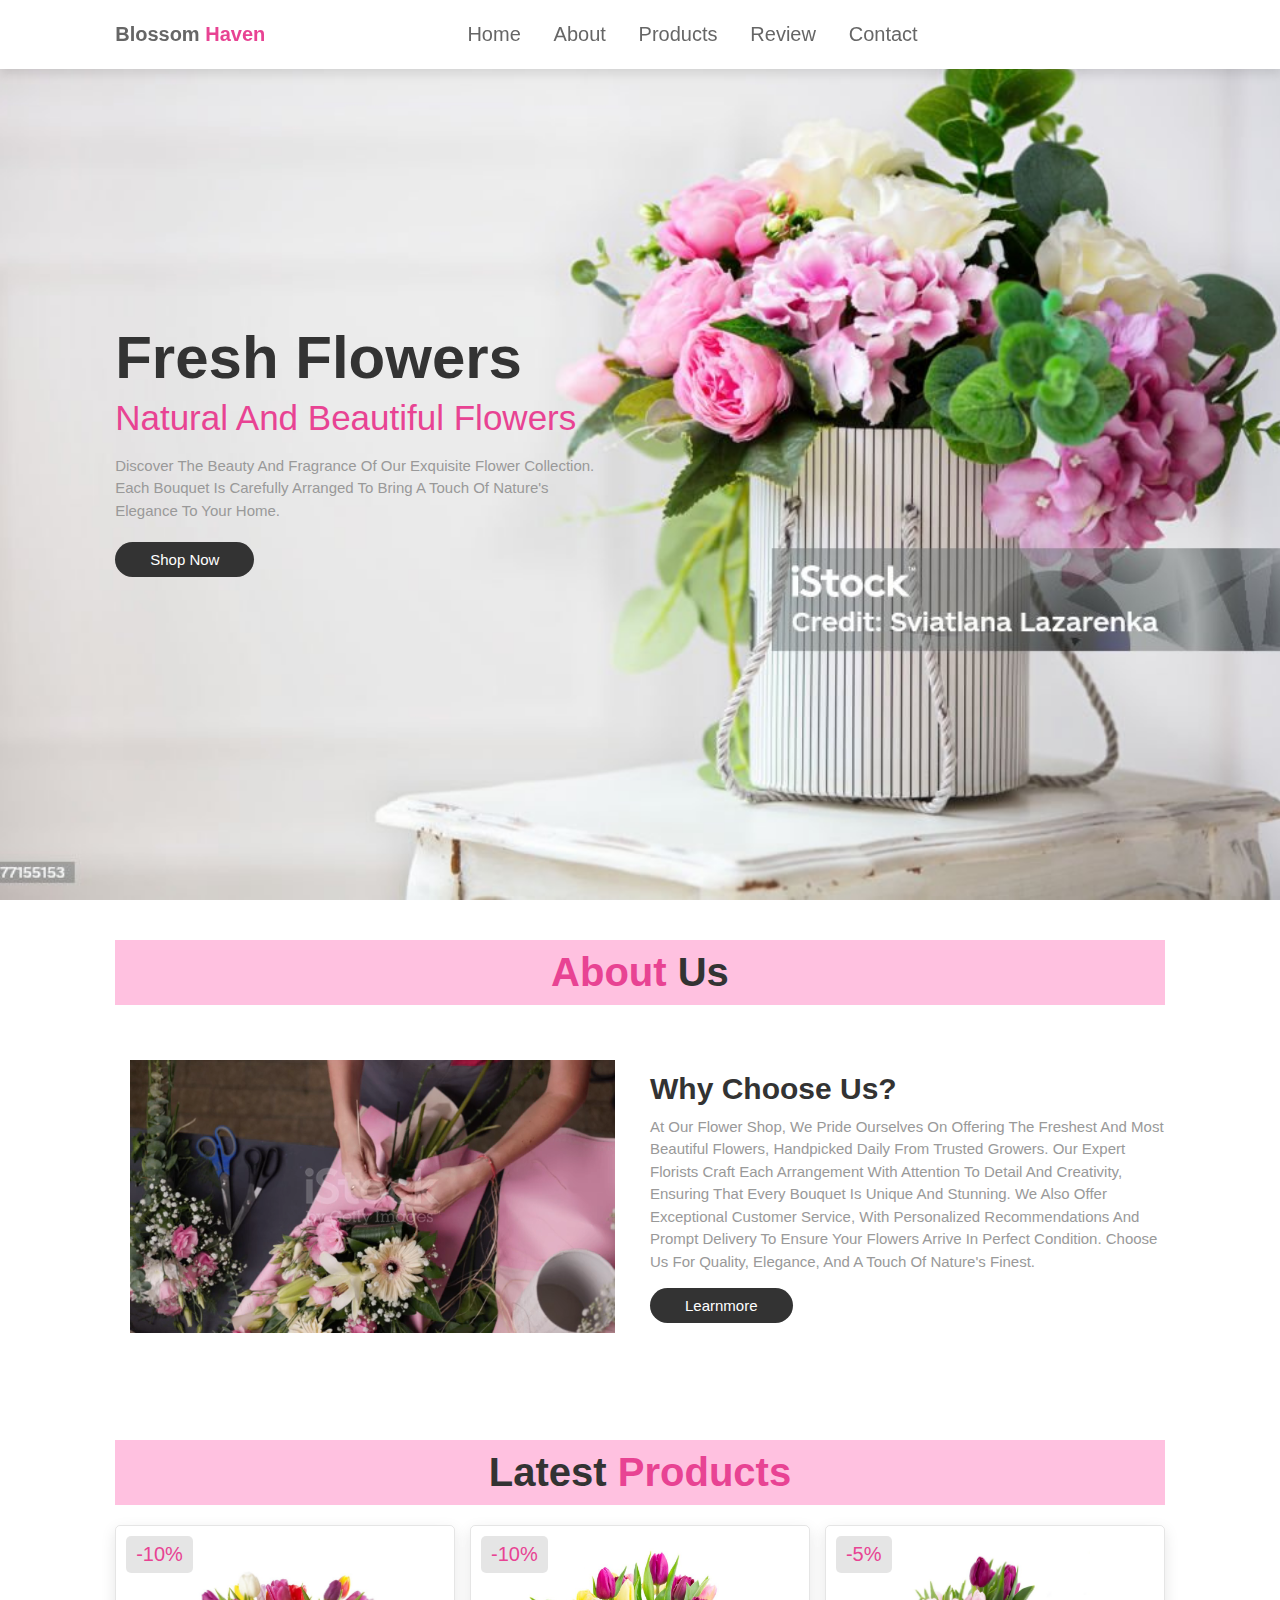
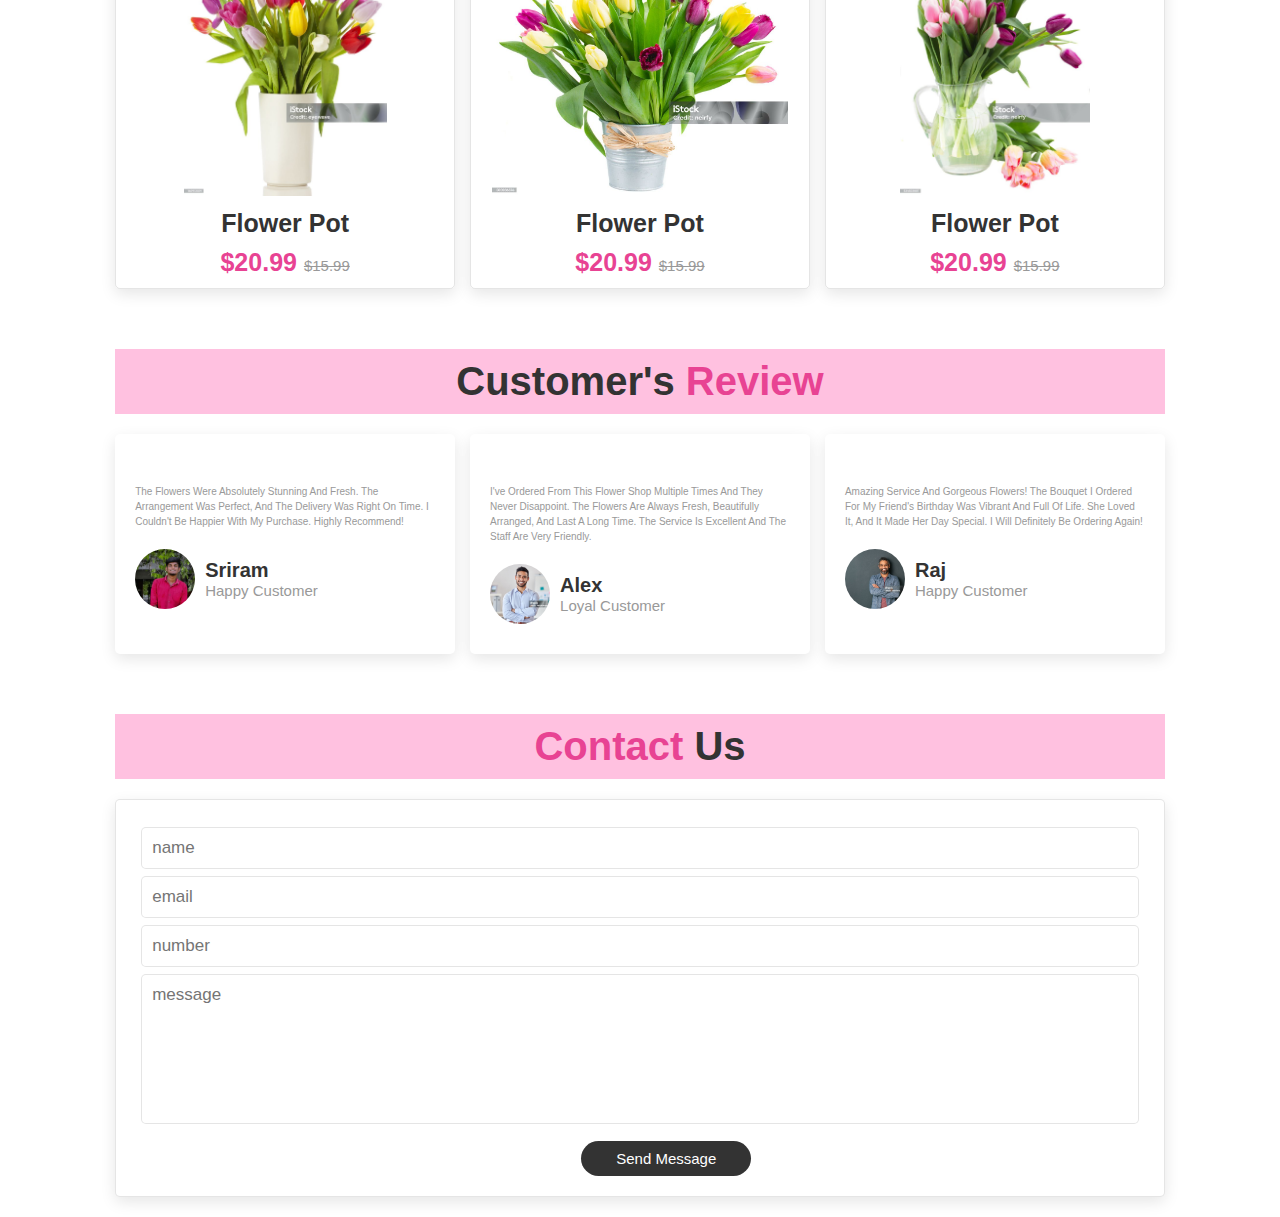
==== index.html @ 4be11bfb "first commit" ====
<!DOCTYPE html>
<html lang="en">
<head>
    <meta charset="UTF-8">
    <meta name="viewport" content="width=device-width, initial-scale=1.0">
    <link rel="stylesheet" href="https://cdnjs.cloudflare.com/ajax/libs/font-awesome/6.5.2/css/all.min.css" integrity="sha512-SnH5WK+bZxgPHs44uWIX+LLJAJ9/2PkPKZ5QiAj6Ta86w+fsb2TkcmfRyVX3pBnMFcV7oQPJkl9QevSCWr3W6A==" crossorigin="anonymous" referrerpolicy="no-referrer" />
    <link rel="stylesheet" href="css/styles.css">
    <title>Flower E-commerce</title>
</head>
<body>
    <header>

        <input type="checkbox" name="" id="toggler">
        <label for="toggler" class="fas fa-bars"></label>
        <a href="#" class="logo">Blossom  <span>Haven</span></a>

        <nav class="navbar">
            <a href="#home">Home</a>
            <a href="#about">about</a>
            <a href="#products">products</a>
            <a href="#review">review</a>
            <a href="#contact">contact</a>
        </nav>
        <div class="icons">
            <a href="#" class="fas fa-heart"></a>
            <a href="#" class="fas fa-shopping-cart"></a>
            <a href="#" class="fas fa-user"></a>
        </div>

    </header>

    <section class="home" id="home">
        <div class="content">
            <h3>fresh flowers</h3>
            <span>natural and beautiful flowers</span>
            <p>Discover the beauty and fragrance of our exquisite flower collection. Each bouquet is carefully arranged to bring a touch of nature's elegance to your home.</p>
            <a href="#" class="btn">Shop now</a>
        </div>  
    </section>

    <section class="about" id="about">
        <h1 class="heading"><span>about </span>us</h1>
        <div class="row">
            <div class="video-container">
                <video src="images/about.mp4" loop autoplay muted></video>
            </div>

            <div class="content">
                <h3>why choose us?</h3>
                <p>
                At our flower shop, we pride ourselves on offering the freshest and most beautiful flowers, handpicked daily from trusted growers. Our expert florists craft each arrangement with attention to detail and creativity, ensuring that every bouquet is unique and stunning. We also offer exceptional customer service, with personalized recommendations and prompt delivery to ensure your flowers arrive in perfect condition. Choose us for quality, elegance, and a touch of nature's finest.
                </p>
                <a href="" class="btn">learnmore</a>
            </div>
            
        </div>
    </section>

    <section class="products" id="products">
        <h1 class="heading"> latest <span>products</span> </h1>
        <div class="box-container">
            
            <div class="box">
                <span class="discount">-10%</span>
                <div class="image">
                    <img src="images/img1.jpg" alt="">
                    <div class="icons">
                        <a href="#" class="fas fa-heart"></a>
                        <a href="#" class="cart-btn">add to cart</a>
                        <a href="#" class="fas fa-share"></a>
                    </div>
                </div>
                <dic class="content">
                    <h3>flower pot</h3>
                    <div class="price">
                        $20.99 <span>$15.99</span>
                    </div>
                </dic>
            </div>

            <div class="box">
                <span class="discount">-10%</span>
                <div class="image">
                    <img src="images/img2.jpg" alt="">
                    <div class="icons">
                        <a href="#" class="fas fa-heart"></a>
                        <a href="#" class="cart-btn">add to cart</a>
                        <a href="#" class="fas fa-share"></a>
                    </div>
                </div>
                <dic class="content">
                    <h3>flower pot</h3>
                    <div class="price">
                        $20.99 <span>$15.99</span>
                    </div>
                </dic>
            </div>

            <div class="box">
                <span class="discount">-5%</span>
                <div class="image">
                    <img src="images/img3.jpg" alt="">
                    <div class="icons">
                        <a href="#" class="fas fa-heart"></a>
                        <a href="#" class="cart-btn">add to cart</a>
                        <a href="#" class="fas fa-share"></a>
                    </div>
                </div>
                <dic class="content">
                    <h3>flower pot</h3>
                    <div class="price">
                        $20.99 <span>$15.99</span>
                    </div>
                </dic>
            </div>

        </div>
    </section>

    <section class="review" id="review">
        <h1 class="heading"> customer's <span>review</span></h1>
        <div class="box-container">
            <div class="box">
                <div class="stars">
                    <i class="fas fa-star"></i>
                    <i class="fas fa-star"></i>
                    <i class="fas fa-star"></i>
                    <i class="fas fa-star"></i>
                    <i class="fas fa-star"></i>
                </div>
                <p>
                    The flowers were absolutely stunning and fresh. The arrangement was perfect, and the delivery was right on time. I couldn't be happier with my purchase. Highly recommend!
                </p>
                <div class="user">
                    <img src="images/sri.webp" alt="">
                    <div class="user-info">
                        <h3>sriram</h3>
                        <span>happy customer</span>
                    </div>
                </div>
                <span class="fas fa-quote-right"></span>
            </div>
        
            <div class="box">
                <div class="stars">
                    <i class="fas fa-star"></i>
                    <i class="fas fa-star"></i>
                    <i class="fas fa-star"></i>
                    <i class="fas fa-star"></i>
                    <i class="fas fa-star"></i>
                </div>
                <p>
                    I've ordered from this flower shop multiple times and they never disappoint. The flowers are always fresh, beautifully arranged, and last a long time. The service is excellent and the staff are very friendly.
                </p>
                <div class="user">
                    <img src="images/user2.jpg" alt="">
                    <div class="user-info">
                        <h3>alex</h3>
                        <span>loyal customer</span>
                    </div>
                </div>
                <span class="fas fa-quote-right"></span>
            </div>
        
            <div class="box">
                <div class="stars">
                    <i class="fas fa-star"></i>
                    <i class="fas fa-star"></i>
                    <i class="fas fa-star"></i>
                    <i class="fas fa-star"></i>
                    <i class="fas fa-star"></i>
                </div>
                <p>
                    Amazing service and gorgeous flowers! The bouquet I ordered for my friend's birthday was vibrant and full of life. She loved it, and it made her day special. I will definitely be ordering again!
                </p>
                <div class="user">
                    <img src="images/user3.jpg" alt="">
                    <div class="user-info">
                        <h3>raj</h3>
                        <span>happy customer</span>
                    </div>
                </div>
                <span class="fas fa-quote-right"></span>
            </div>
        </div>
        
    </section>

    <section class="contact">
        <h1 class="heading"><span> contact </span> us </h1>
        <div class="row">
            <form action="">
                <input type="text" placeholder="name" class="box">
                <input type="email" placeholder="email" class="box">
                <input type="number" placeholder="number" class="box">
                <textarea name="" id="" class="box" placeholder="message" cols="30" rows="1-"></textarea>
                <input type="submit" value="send message" class="btn">
            </form>
        </div>
    </section>
</body>
</html>
---- css/styles.css ----
:root{
    --pink:#e84393
}

*{
    margin:0;
    padding: 0;
    box-sizing: border-box;
    font-family: Verdana, Geneva, Tahoma, sans-serif;
    outline: none;
    border: none;
    text-decoration: none;
    text-transform: capitalize;
    transition: .2s linear;
}

html{
    font-size: 62.5%;
    scroll-behavior: smooth;
    scroll-padding-top: 6rem;
    overflow-x: hidden;
}


section{
    padding: 2rem 9%;
}

header{
    position: fixed;
    top:0; left: 0; right: 0;
    background: #fff;
    padding: 2rem 9%;
    display: flex;
    align-items: center;
    justify-content: space-between;
    z-index: 1000;
    box-shadow: 0 .5rem 1rem rgba(0, 0, 0, .1);
}

header .logo{
    font-size: 2rem;
    font-weight: bolder;
    color: #666;
}
header .logo span{
    color: var(--pink);
}

header .navbar a{
    font-size: 2rem;
    padding: 0 1.5rem;
    color: #666;
}

header .navbar a:hover{
    color: var(--pink);
}

header .icons a{
    font-size: 2.5rem;
    color: #666;
    margin-left: 1.5rem;
}

header .icons a:hover{
    color: var(--pink);
}

header #toggler{
    display: none;
}

header .fa-bars{
    font-size: 3rem;
    color: #666;
    border-radius: .5rem;
    padding: .5rem 1.5rem;
    cursor: pointer;
    border: .1rem solid rgba(0, 0, 0, .1);
    display: none;
}

.home{
    display: flex;
    align-items: center;
    min-height: 100vh;
    background:url(../images/cover1.jpg) no-repeat;
    background-size: cover;
    background-position: center;
}

.home .content{
    max-width: 50rem;
}

.home .content h3{
    font-size: 6rem;
    color: #333;
}

.home .content span{
    font-size: 3.5rem;
    color: var(--pink);
    padding: 1rem 0;
    line-height: 1.5;
}

.home .content p{
    font-size: 1.5rem;
    color: #999;
    padding: 1rem 0;
    line-height: 1.5;
}

.btn{
    display: inline-block;
    margin-top: 1rem;
    border-radius: 5rem;
    background: #333;
    color: #fff;
    padding: .9rem 3.5rem;
    cursor: pointer;
    font-size: 1.5rem;  
}

.btn:hover{
    background-color: var(--pink);
}

.heading{
    text-align: center;
    font-size: 4rem;
    color: #333;
    padding: 1rem;
    margin: 2rem 0;
    background: rgba(255, 51, 153, .3);
}

.heading span{
    color: var(--pink);
}

.about .row{
    display: flex;
    align-items: center;
    gap: 2rem;
    flex-wrap: wrap;
    padding: 2rem 0;
    padding-bottom: 3rem;
}

.about .row .video-container{
    flex: 1 1 40rem;
    position: relative;
}

.about .row .video-container video{
    width: 100%;
    border: 1.5rem solid #fff;
    border-radius: .5rem;
    box-shadow: 0 .5rem 1 rgba(0, 0, 0, .1);
}

.about .row .content{
    flex: 1 1 40rem;
}

.about .row .content h3{
    font-size: 3rem;
    color: #333;
}

.about .row .content p{
    font-size: 1.5rem;
    color: #999;
    padding: .5rem 0;
    padding-top: 1rem;
    line-height: 1.5;
}


.products .box-container{
    display: flex;
    flex-wrap: wrap;
    gap:1.5rem;
}

.products .box-container .box{
   flex: 1 1 30rem;
   box-shadow: 0 .5rem 1.5rem rgba(0, 0, 0, .1);
   border-radius: .5rem;
   border: .1rem solid rgba(0, 0, 0, .1);
   position: relative;

}

.products .box-container .box .discount{
   position: absolute;
   top: 1rem; left: 1rem;
   padding: .7rem 1rem;
   font-size: 2rem;
   color: var(--pink);
   background: rgba(0, 0, 0, .1);
   z-index: 1;
   border-radius: .5rem;
}

.products .box-container .box .image{
    position: relative;
    text-align: center;
    padding-top: 2rem;
    overflow: hidden;
 }

 .products .box-container .box .image img{
    height: 25rem;
    
 }

 .products .box-container .box .image img:hover{
    transform: scale(1.1);
 }

 .products .box-container .box .image .icons{
    position: absolute;
    bottom: -7rem; left: 0; right: 0;
    display: flex;
 }

 .products .box-container .box .image .icons a{
    height: 5rem;
    line-height: 5rem;
    font-size: 2rem;
    width: 50%;
    background-color: var(--pink);
    color: #fff;
 }

.products .box-container .box .image .icons .cart-btn{
    border-left: .1rem solid #fff7;
    border-right: .1rem solid #fff7;
    width: 100%;
}

.products .box-container .box .image .icons a:hover{
   background: #333;
}

.products .box-container .box:hover .image .icons{
    bottom: 0;
 }

 .products .box-container .box .content{
    padding: 2rem;
    text-align: center;
 }
 .products .box-container .box .content h3{
    font-size: 2.5rem;
    color: #333;
 }

 .products .box-container .box .content .price{
    font-size: 2.5rem;
    color: var(--pink);
    font-weight: bolder;
    padding-top: 1rem;
 }

 .products .box-container .box .content .price span{
    font-size: 1.5rem;
    color: #999;
    font-weight: lighter;
    text-decoration: line-through;
 }

.review .box-container{
    display: flex;
    flex-wrap: wrap;
    gap:1.5rem;
} 

.review .box-container .box{
    flex: 1 1 30rem;
    box-shadow: 0 .5rem 1.5rem rgba(0, 0, 0, .1);
    border-radius: .5rem;
    padding: 3rem 2rem;
    position: relative;
}

.review .box-container .box .fa-quota-right{
    position: absolute;
    bottom: 3rem; right: 3rem;
    font-size: 6rem;
    color: #eee;
}
.review .box-container .box .user{
    display: flex;
    align-items: center;
    padding-top: 2rem;
}

.review .box-container .box .user img{
    height: 6rem;
    width: 6rem;
    border-radius: 50%;
    object-fit: cover;
    margin-right: 1rem;
}

.review .box-container .box .user h3{
    font-size: 2rem;
    color: #333;
}

.review .box-container .box .user span{
    font-size: 1.5rem;
    color: #999;
}

.review .box-container .box .stars i{
    color: var(--pink);
    font-size: 2rem;
}

.review .box-container .box p{
    color: #999;
    align-items: center;
    line-height: 1.5;
    padding-top: 2rem;
}

.contact .row{
    display: flex;
    flex-wrap: wrap;
    gap: 1.5rem;
}

.contact .row form{
    flex: 1 1 40rem;
    padding: 2rem 2.5rem;
    box-shadow: 0 .5rem 1.5rem rgba(0, 0, 0, .1);
    border: .1rem solid rgba(0, 0, 0, .1);
    background: #fff;
    border-radius: .5rem;
}

.contact .row form .box{
    display: block;
    padding: 1rem;
    width: 100%;
    font-size: 1.7rem;
    color: #333;
    text-transform: none;
    border: .1rem solid rgba(0, 0, 0, .1);
    border-radius: .5rem;
    margin: .7rem 0;
}

.contact .row form .box:focus{
    border-color: var(--pink);
}

.contact .row form textarea{
    height: 15rem;
    resize: none;
}

.contact .row .btn
{
    margin-left: 44rem;
}

/* media queries */
@media (max-width:991px){

    html{
        font-size: 55%;
    }

    header{
        padding: 2rem;
    }

    section{
        padding: 2rem;
    }

    .home{
        background-position: left;
    }
}

@media (max-width:768px){

    header .fa-bars{
        display: block;
    }

    header .navbar{
        position: absolute;
        top: 100%;left: 0;right: 0;
        background: #fff;
        border-top: .1rem solid rgba(0, 0, 0, .1);
        clip-path: polygon(0 0,100% 0,100% 0,0 0);
    }

    header #toggler:checked ~ .navbar{
        clip-path: polygon(0 0,100% 0,100% 100%,0 100%);
    }

    header .navbar a{
       margin: 1.5rem;
       padding: 1.5rem;
       background: #fff;
       border: .1rem solid rgba(0, 0, 0, .1);
       display: block;
    }

    .home.content h3{
        font-size: 5rem;
    }

    .home .content span{
        font-size: 2.5rem;
    }
}

@media (max-width:450px){

    html{
        font-size: 55%;
    }
    header{
        padding: 2rem;
    }

    .heading{
        font-size: 3rem;
    }
   
}
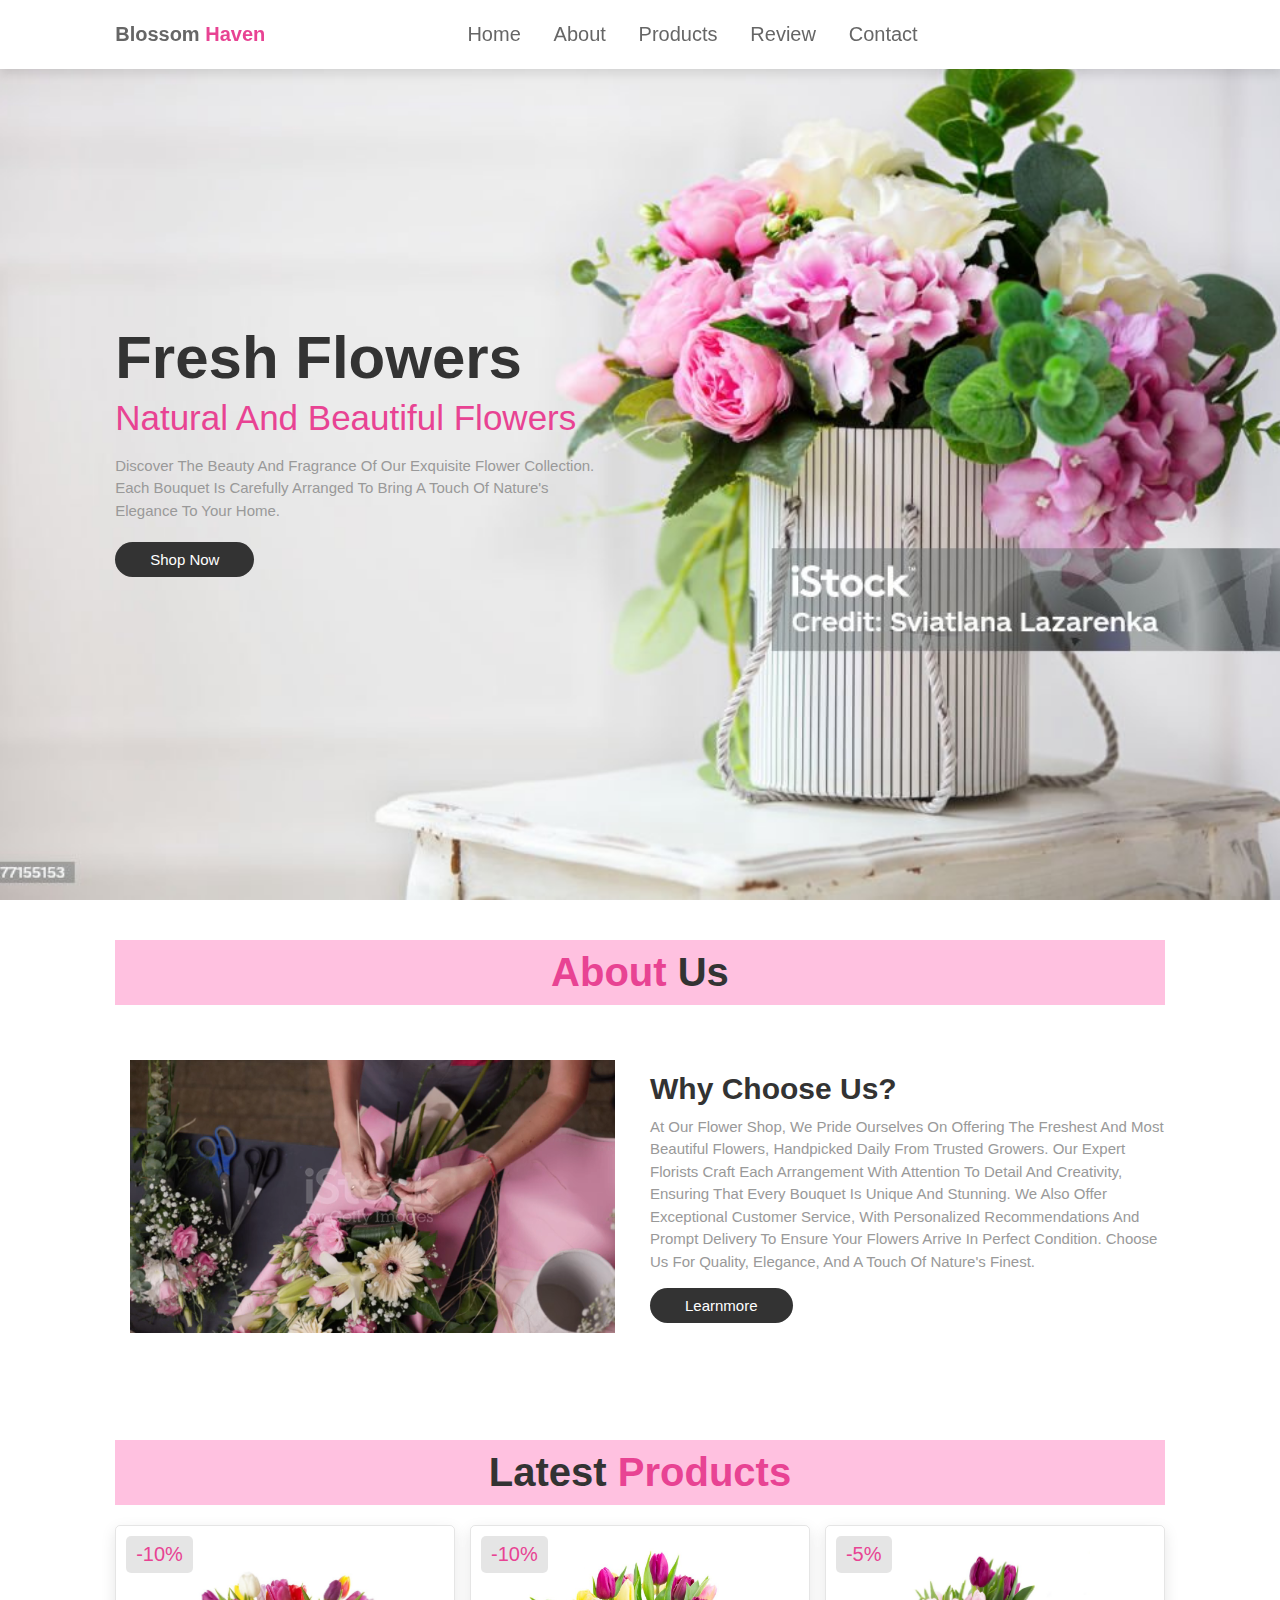
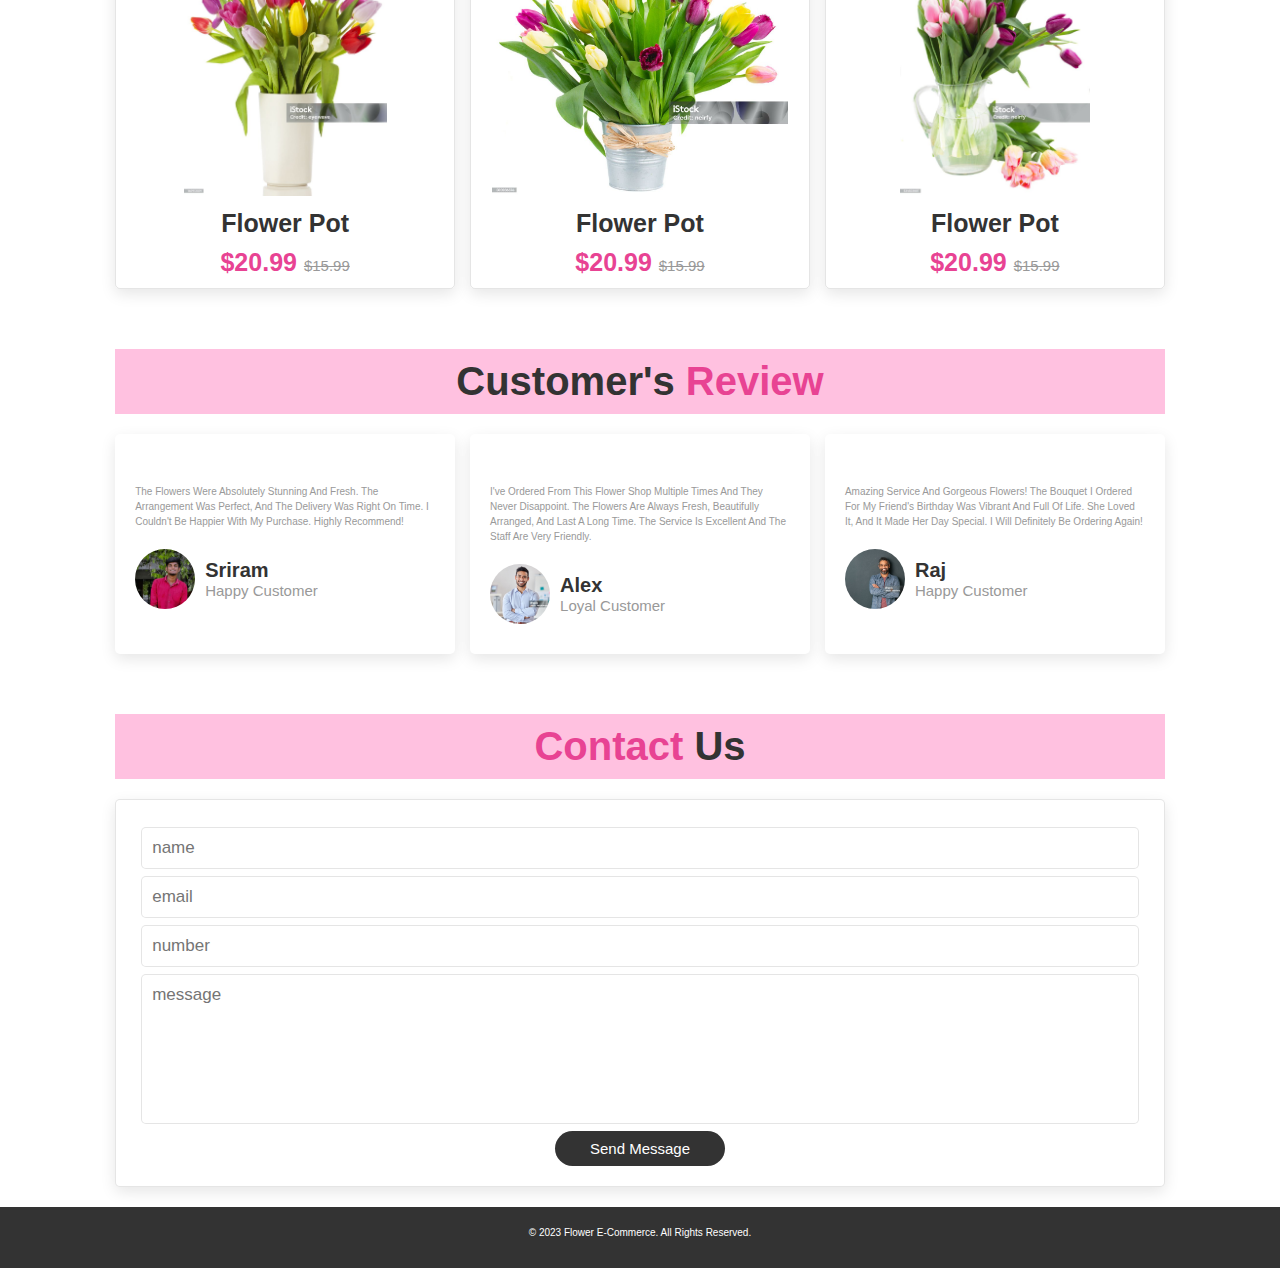
==== commit 16cba17b: "added footer and centered form btn" ====
--- a/index.html
+++ b/index.html
@@ -186,7 +186,7 @@
         
     </section>
 
-    <section class="contact">
+    <section class="contact" id="contact">
         <h1 class="heading"><span> contact </span> us </h1>
         <div class="row">
             <form action="">
@@ -198,5 +198,16 @@
             </form>
         </div>
     </section>
+
+    <footer>
+        <div class="container">
+            <p>&copy; 2023 Flower E-commerce. All rights reserved.</p>
+            <ul>
+                <li><a href="#" class="fab fa-facebook-f"></a></li>
+                <li><a href="#" class="fab fa-twitter"></a></li>
+                <li><a href="#" class="fab fa-instagram"></a></li>
+            </ul>
+        </div>
+    </footer>
 </body>
 </html>--- a/css/styles.css
+++ b/css/styles.css
@@ -337,6 +337,7 @@
 }
 
 .contact .row form{
+
     flex: 1 1 40rem;
     padding: 2rem 2.5rem;
     box-shadow: 0 .5rem 1.5rem rgba(0, 0, 0, .1);
@@ -366,10 +367,49 @@
     resize: none;
 }
 
-.contact .row .btn
-{
-    margin-left: 44rem;
-}
+.contact .row form .btn {
+    margin: 0 auto;
+    display: block;
+}
+
+footer {
+    background-color: #333;
+    color: #fff;
+    padding: 2rem;
+    text-align: center;
+}
+
+footer .container {
+    max-width: 1200px;
+    margin: 0 auto;
+    padding: 0 2rem;
+}
+
+footer p {
+    margin-bottom: 1rem;
+}
+
+footer ul {
+    list-style: none;
+    margin: 0;
+    padding: 0;
+    display: flex;
+    justify-content: center;
+}
+
+footer li {
+    margin-right: 1rem;
+}
+
+footer a {
+    color: #fff;
+    text-decoration: none;
+}
+
+footer a:hover {
+    color: #ccc;
+}
+
 
 /* media queries */
 @media (max-width:991px){
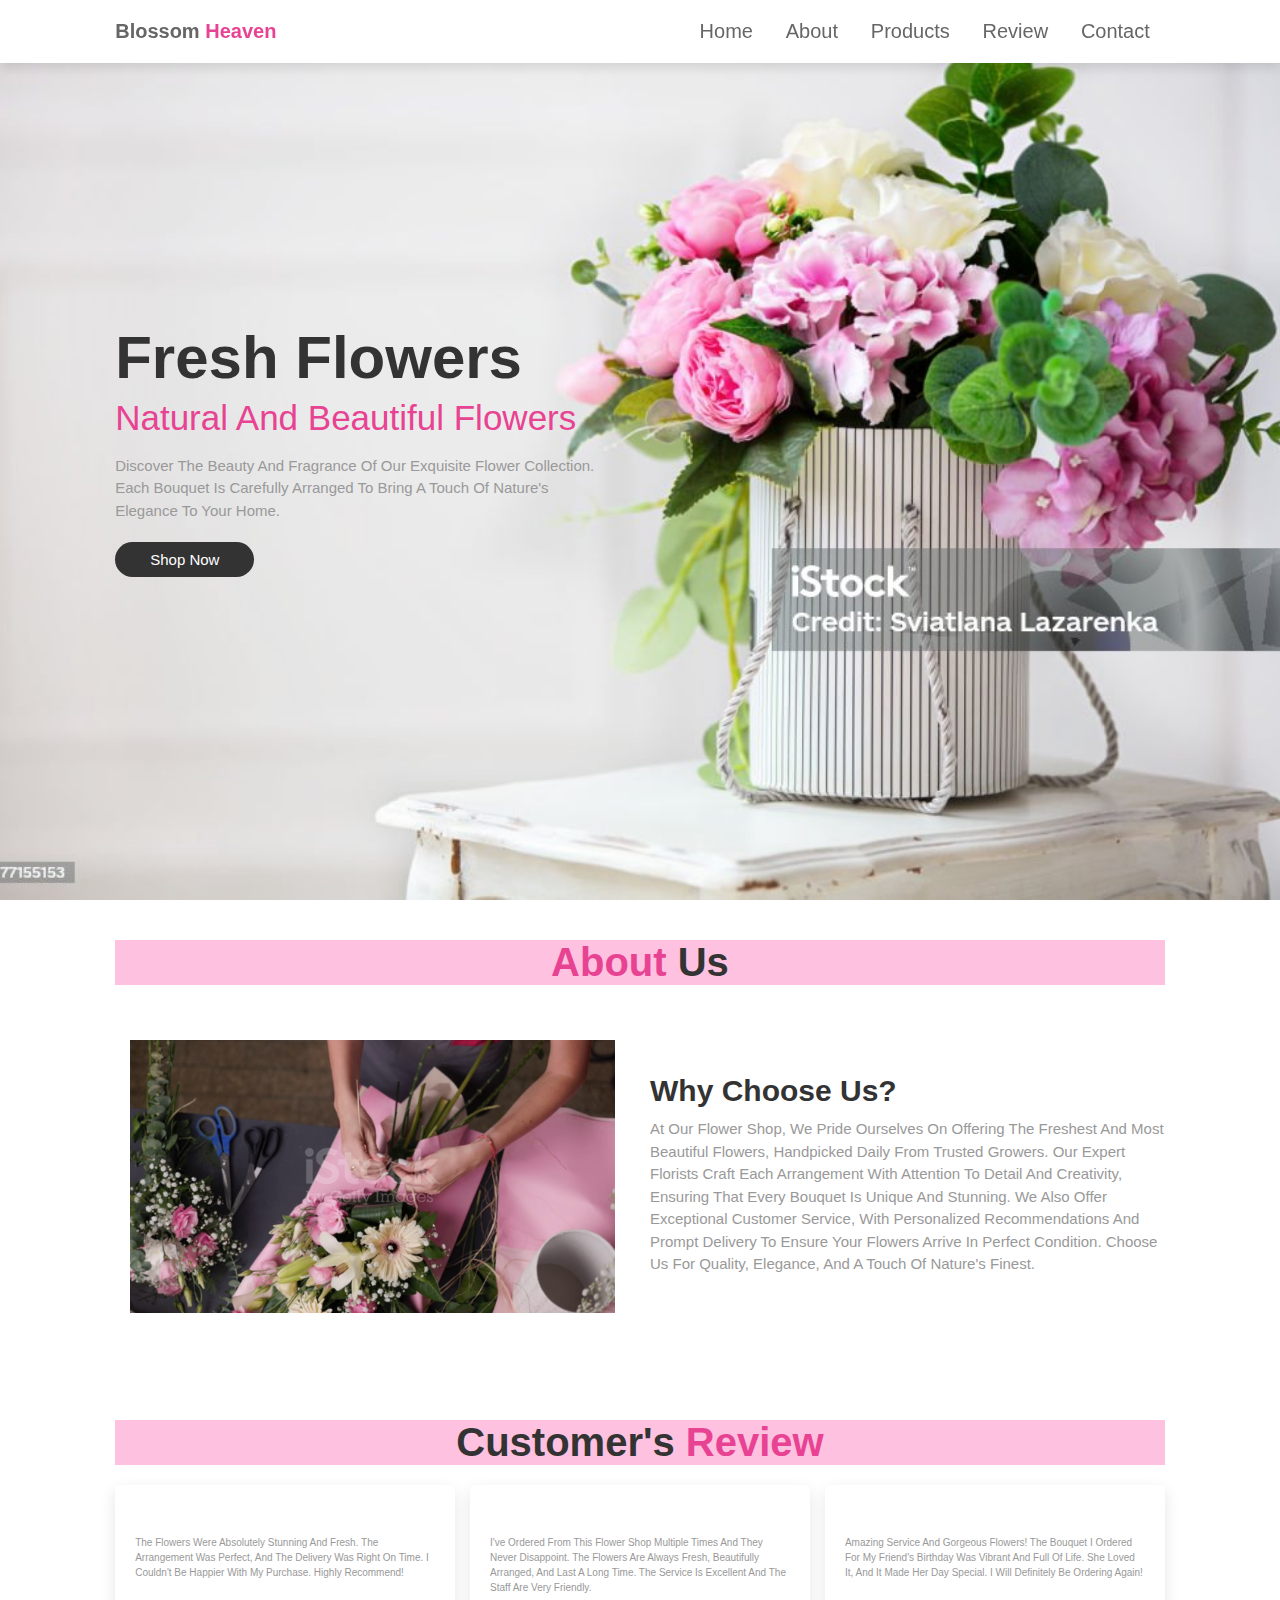
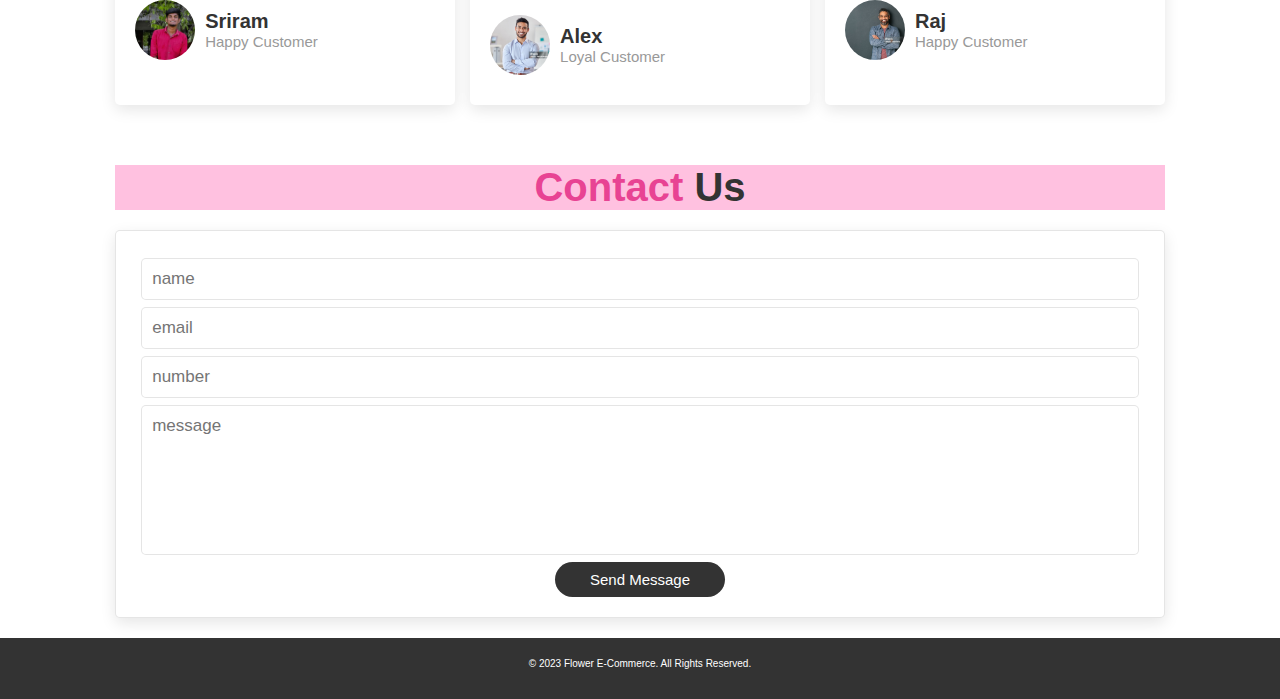
==== commit 7ad6dab8: "added products page,cancel,success payment page, added cart,implemented local storage" ====
--- a/index.html
+++ b/index.html
@@ -12,20 +12,20 @@
 
         <input type="checkbox" name="" id="toggler">
         <label for="toggler" class="fas fa-bars"></label>
-        <a href="#" class="logo">Blossom  <span>Haven</span></a>
+        <a href="#" class="logo">Blossom  <span>Heaven</span></a>
 
         <nav class="navbar">
             <a href="#home">Home</a>
             <a href="#about">about</a>
-            <a href="#products">products</a>
+            <a href="products.html">products</a>
             <a href="#review">review</a>
             <a href="#contact">contact</a>
         </nav>
-        <div class="icons">
+        <!-- <div class="icons">
             <a href="#" class="fas fa-heart"></a>
             <a href="#" class="fas fa-shopping-cart"></a>
             <a href="#" class="fas fa-user"></a>
-        </div>
+        </div> -->
 
     </header>
 
@@ -34,7 +34,7 @@
             <h3>fresh flowers</h3>
             <span>natural and beautiful flowers</span>
             <p>Discover the beauty and fragrance of our exquisite flower collection. Each bouquet is carefully arranged to bring a touch of nature's elegance to your home.</p>
-            <a href="#" class="btn">Shop now</a>
+            <a href="products.html" class="btn">Shop now</a>
         </div>  
     </section>
 
@@ -50,72 +50,12 @@
                 <p>
                 At our flower shop, we pride ourselves on offering the freshest and most beautiful flowers, handpicked daily from trusted growers. Our expert florists craft each arrangement with attention to detail and creativity, ensuring that every bouquet is unique and stunning. We also offer exceptional customer service, with personalized recommendations and prompt delivery to ensure your flowers arrive in perfect condition. Choose us for quality, elegance, and a touch of nature's finest.
                 </p>
-                <a href="" class="btn">learnmore</a>
+                <!-- <a href="" class="btn">learnmore</a> -->
             </div>
             
         </div>
     </section>
 
-    <section class="products" id="products">
-        <h1 class="heading"> latest <span>products</span> </h1>
-        <div class="box-container">
-            
-            <div class="box">
-                <span class="discount">-10%</span>
-                <div class="image">
-                    <img src="images/img1.jpg" alt="">
-                    <div class="icons">
-                        <a href="#" class="fas fa-heart"></a>
-                        <a href="#" class="cart-btn">add to cart</a>
-                        <a href="#" class="fas fa-share"></a>
-                    </div>
-                </div>
-                <dic class="content">
-                    <h3>flower pot</h3>
-                    <div class="price">
-                        $20.99 <span>$15.99</span>
-                    </div>
-                </dic>
-            </div>
-
-            <div class="box">
-                <span class="discount">-10%</span>
-                <div class="image">
-                    <img src="images/img2.jpg" alt="">
-                    <div class="icons">
-                        <a href="#" class="fas fa-heart"></a>
-                        <a href="#" class="cart-btn">add to cart</a>
-                        <a href="#" class="fas fa-share"></a>
-                    </div>
-                </div>
-                <dic class="content">
-                    <h3>flower pot</h3>
-                    <div class="price">
-                        $20.99 <span>$15.99</span>
-                    </div>
-                </dic>
-            </div>
-
-            <div class="box">
-                <span class="discount">-5%</span>
-                <div class="image">
-                    <img src="images/img3.jpg" alt="">
-                    <div class="icons">
-                        <a href="#" class="fas fa-heart"></a>
-                        <a href="#" class="cart-btn">add to cart</a>
-                        <a href="#" class="fas fa-share"></a>
-                    </div>
-                </div>
-                <dic class="content">
-                    <h3>flower pot</h3>
-                    <div class="price">
-                        $20.99 <span>$15.99</span>
-                    </div>
-                </dic>
-            </div>
-
-        </div>
-    </section>
 
     <section class="review" id="review">
         <h1 class="heading"> customer's <span>review</span></h1>
--- a/css/styles.css
+++ b/css/styles.css
@@ -38,6 +38,10 @@
     box-shadow: 0 .5rem 1rem rgba(0, 0, 0, .1);
 }
 
+header .back{
+    font-size: 2rem;
+}
+
 header .logo{
     font-size: 2rem;
     font-weight: bolder;
@@ -132,7 +136,6 @@
     text-align: center;
     font-size: 4rem;
     color: #333;
-    padding: 1rem;
     margin: 2rem 0;
     background: rgba(255, 51, 153, .3);
 }
@@ -179,100 +182,6 @@
     line-height: 1.5;
 }
 
-
-.products .box-container{
-    display: flex;
-    flex-wrap: wrap;
-    gap:1.5rem;
-}
-
-.products .box-container .box{
-   flex: 1 1 30rem;
-   box-shadow: 0 .5rem 1.5rem rgba(0, 0, 0, .1);
-   border-radius: .5rem;
-   border: .1rem solid rgba(0, 0, 0, .1);
-   position: relative;
-
-}
-
-.products .box-container .box .discount{
-   position: absolute;
-   top: 1rem; left: 1rem;
-   padding: .7rem 1rem;
-   font-size: 2rem;
-   color: var(--pink);
-   background: rgba(0, 0, 0, .1);
-   z-index: 1;
-   border-radius: .5rem;
-}
-
-.products .box-container .box .image{
-    position: relative;
-    text-align: center;
-    padding-top: 2rem;
-    overflow: hidden;
- }
-
- .products .box-container .box .image img{
-    height: 25rem;
-    
- }
-
- .products .box-container .box .image img:hover{
-    transform: scale(1.1);
- }
-
- .products .box-container .box .image .icons{
-    position: absolute;
-    bottom: -7rem; left: 0; right: 0;
-    display: flex;
- }
-
- .products .box-container .box .image .icons a{
-    height: 5rem;
-    line-height: 5rem;
-    font-size: 2rem;
-    width: 50%;
-    background-color: var(--pink);
-    color: #fff;
- }
-
-.products .box-container .box .image .icons .cart-btn{
-    border-left: .1rem solid #fff7;
-    border-right: .1rem solid #fff7;
-    width: 100%;
-}
-
-.products .box-container .box .image .icons a:hover{
-   background: #333;
-}
-
-.products .box-container .box:hover .image .icons{
-    bottom: 0;
- }
-
- .products .box-container .box .content{
-    padding: 2rem;
-    text-align: center;
- }
- .products .box-container .box .content h3{
-    font-size: 2.5rem;
-    color: #333;
- }
-
- .products .box-container .box .content .price{
-    font-size: 2.5rem;
-    color: var(--pink);
-    font-weight: bolder;
-    padding-top: 1rem;
- }
-
- .products .box-container .box .content .price span{
-    font-size: 1.5rem;
-    color: #999;
-    font-weight: lighter;
-    text-decoration: line-through;
- }
 
 .review .box-container{
     display: flex;
@@ -411,6 +320,43 @@
 }
 
 
+/* success payment page */
+
+.sc-container{
+    width: 100%;
+    height: 100vh;
+    display: flex;
+    flex-direction: column;
+    justify-content: center;
+    align-items: center;
+}
+
+.sc-container img{
+    width: 200px;
+    margin: 2rem 0;
+}
+
+.sc-container h1{
+    font-size: 2.8rem;
+    margin-bottom: 10px;
+}
+
+.sc-container p{
+    max-width: 600px;
+    font-size: 0.97rem;
+    text-align: center;
+    margin: 0.5rem 0;
+}
+.sc-btn{
+    padding: 12px 20px;
+    border-radius: 2rem;
+    background-color: var(--pink);
+    color: #fff;
+    font-size: 1rem;
+    font-weight: 500;
+}
+
+
 /* media queries */
 @media (max-width:991px){
 
